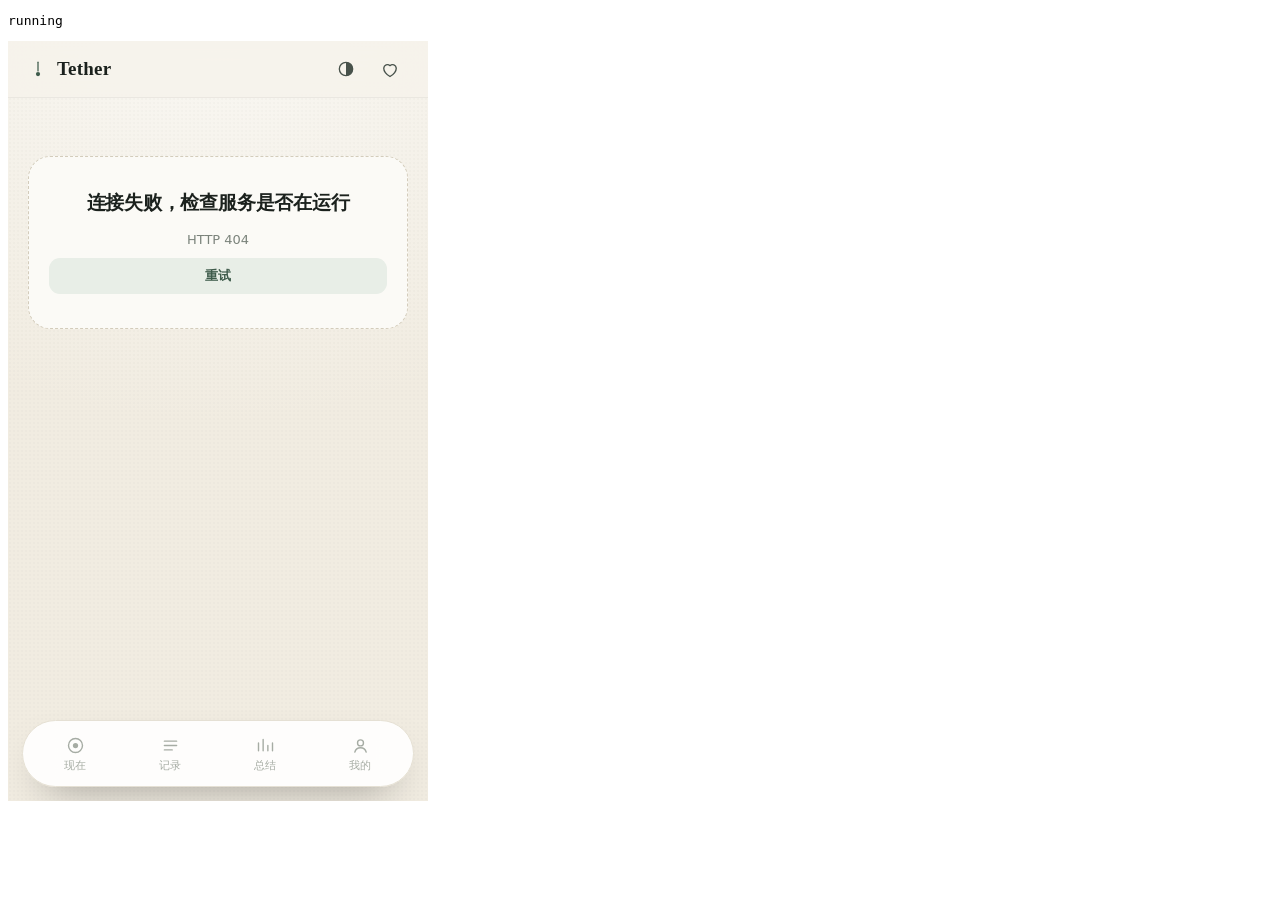
==== frontend/__smoke.html @ f4b99dbf "初始化 Tether 情绪记录与自我调节 Web 版（后端 Python 标准库 + 前端 PWA）" ====
<!DOCTYPE html>
<html><head><meta charset="utf-8"><title>smoke</title></head>
<body>
<pre id="out">running</pre>
<script>
const log = [];
function ok(name, cond, extra) {
  log.push((cond ? "PASS  " : "FAIL  ") + name + (extra ? "  :: " + extra : ""));
  document.getElementById("out").textContent = log.join("\n");
}
const wait = (ms) => new Promise((r) => setTimeout(r, ms));
async function until(fn, ms) {
  const end = Date.now() + (ms || 4000);
  while (Date.now() < end) {
    try { if (fn()) return true; } catch (e) {}
    await wait(50);
  }
  return false;
}
window.onerror = (m) => ok("harness error", false, m);

(async function () {
try {
await fetch("/api/demo/seed?reset=1&tz_offset=480", { method: "POST" });

  // iframe 必须在种完数据之后再建，并且等它自己的 load 事件，
  // 否则拿到的是上一份文档，后面所有点击都打在已经脱离的节点上
  const f = document.createElement("iframe");
  f.style.cssText = "width:420px;height:760px;border:0";
  await new Promise((resolve) => {
    f.onload = resolve;
    f.src = "./index.html?x=" + Date.now();
    document.body.appendChild(f);
  });
  const W = f.contentWindow, D = f.contentDocument;
  W.onerror = (m) => ok("app error", false, m);

  // 1. 首页渲染
  ok("首页出现情绪瓦片", await until(() => D.querySelectorAll(".emo-tile").length === 7));
  ok("首页出现记录行", await until(() => D.querySelectorAll(".entry").length > 0),
     "n=" + D.querySelectorAll(".entry").length);

  // 2. 主题色跟随手动主题
  const bar = () => D.querySelector('meta[name="theme-color"]').getAttribute("content");
  const before = bar();
  D.querySelector('[data-act="theme"]').click();
  await wait(120);
  D.querySelector('[data-act="theme"]').click();
  await wait(120);
  const themeAttr = D.documentElement.dataset.theme;
  ok("theme-color 与主题一致", bar() === (themeAttr === "dark" ? "#141815" : "#F6F3EC"),
     themeAttr + " / " + bar() + " (was " + before + ")");

  // 3. 双击情绪瓦片只建一条记录
  const n0 = (await (await fetch("/api/entries?limit=1")).json()).total;
  const tile = D.querySelector('.emo-tile[data-emotion="anxiety"]');
  tile.click();
  tile.click();
  tile.click();
  await until(() => !D.getElementById("overlay").hidden);
  await wait(900);
  const n1 = (await (await fetch("/api/entries?limit=1")).json()).total;
  ok("连点三次只建一条记录", n1 === n0 + 1, n0 + " -> " + n1);

  // 4. 浮层可访问性
  const ov = D.getElementById("overlay");
  ok("浮层是 dialog", ov.getAttribute("role") === "dialog");
  ok("浮层有可访问名称", !!ov.getAttribute("aria-label"), ov.getAttribute("aria-label"));

  // 5. 引导进度条不带 transition
  const live = ov.querySelector(".progress-line.live");
  ok("引导进度条标了 live", !!live);
  if (live) {
    const td = W.getComputedStyle(live.querySelector("i")).transitionDuration;
    ok("live 进度条无 transition", td === "0s" || td === "0.001ms", td);
  }

  // 6. 走完引导
  for (let i = 0; i < 8; i++) {
    const next = ov.querySelector('[data-act="iv-next"]');
    if (!next) break;
 next.click();
    await wait(120);
  }
  ok("走到结语页", await until(() => !!ov.querySelector('[data-act="note"]')));

  // 7. Esc 关闭并回到列表
  D.dispatchEvent(new W.KeyboardEvent("keydown", { key: "Escape", bubbles: true }));
  ok("Esc 关闭浮层", await until(() => ov.hidden));
  ok("role 清掉了", !ov.getAttribute("role"));

  // 8. 记录页筛选
  D.querySelector('.tab[data-view="log"]').click();
  ok("进入记录页", await until(() => !!D.getElementById("log-body")));
  const total = D.getElementById("log-count").textContent;
  D.querySelector('.chip[data-act="filter"][data-emotion="anger"]').click();
  await wait(150);
  ok("筛选后计数变化", D.getElementById("log-count").textContent !== total,
     total + " -> " + D.getElementById("log-count").textContent);
  D.querySelector('.chip[data-act="sort"][data-sort="time"]').click();
  await wait(150);
  ok("按时间排序出现日期分隔", D.querySelectorAll(".day-head").length > 0);

  // 9. 总结页
  D.querySelector('.tab[data-view="insights"]').click();
  ok("总结页出统计", await until(() => !!D.querySelector(".stat-value")));
  const firstCount = D.querySelector(".stat-value").textContent;
  ok("总结页出走势图", D.querySelectorAll(".spark i").length > 0);

  // 10. 新记录会让总结失效重算
  await fetch("/api/entries", {
    method: "POST",
    headers: { "Content-Type": "application/json" },
    body: JSON.stringify({ emotion: "anger", severity: 5, cause: "smoke", tz_offset: 480 }),
  });
  W.history.pushState({ view: "now" }, "", "#now");
  D.querySelector('.tab[data-view="now"]').click();
  await wait(200);
  D.querySelector('.tab[data-view="log"]').click();
  await wait(200);
  // 用应用自己的入口刷一遍记录，再回总结页
  D.querySelector('.tab[data-view="insights"]').click();
  await wait(600);
  ok("总结页可用（失效后重载不报错）",
     await until(() => !!D.querySelector(".stat-value")), "entries=" + firstCount);

  // 11. 切换语言
  D.querySelector('.tab[data-view="me"]').click();
  ok("进入我的页", await until(() => !!D.querySelector('[data-act="lang"]')));
  D.querySelector('.chip[data-act="lang"][data-lang="en"]').click();
  ok("切到英文", await until(() => D.documentElement.lang === "en"));
  ok("英文下标题也换了", /Tether · Log/.test(D.title), D.title);
  ok("英文下记录页正常", await until(() => {
    D.querySelector('.tab[data-view="log"]').click();
    return !!D.getElementById("log-body");
  }));
  D.querySelector('.tab[data-view="me"]').click();
  await until(() => !!D.querySelector('[data-act="lang"]'));
  D.querySelector('.chip[data-act="lang"][data-lang="zh"]').click();
  await until(() => D.documentElement.lang === "zh-CN");

  // 12. 同一 tab 再点一次回顶部；切走再回来则恢复各自的滚动位置
  D.querySelector('.tab[data-view="log"]').click();
  await wait(200);
  W.scrollTo(0, 300);
  await wait(80);
  D.querySelector('.tab[data-view="me"]').click();
  await wait(200);
  D.querySelector('.tab[data-view="log"]').click();
  await wait(200);
  ok("切走再回来恢复滚动位置", Math.abs(W.scrollY - 300) < 40, "scrollY=" + W.scrollY);
  // 无头环境里 smooth 滚动不会真的动，所以直接看有没有发出回顶部的请求
  const calls = [];
  const realScrollTo = W.scrollTo;
  W.scrollTo = function (arg) {
    if (arg && typeof arg === "object") calls.push({ top: arg.top, behavior: arg.behavior });
  return realScrollTo.apply(W, arguments);
  };
  D.querySelector('.tab[data-view="log"]').click();
  await wait(300);
  ok("再点当前 tab 请求回顶部", calls.some((c) => c && c.top === 0), JSON.stringify(calls));
  W.scrollTo = realScrollTo;

  log.push("DONE");
} catch (e) {
  ok("harness threw", false, e && e.message);
}
document.getElementById("out").textContent = log.join("\n");
})();
</script>
</body></html>
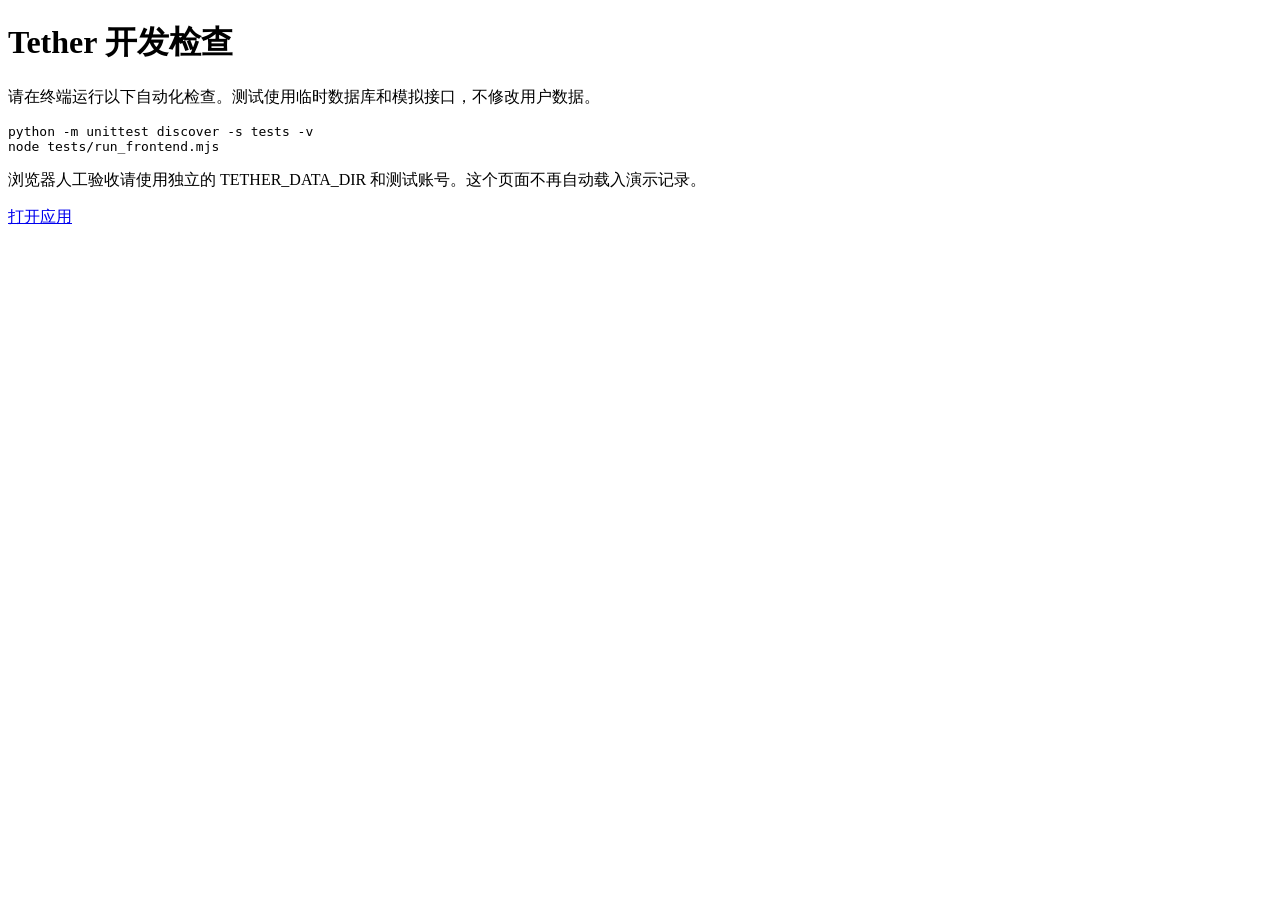
==== commit b167551c: "v1.1.0：PWA 资源补齐、服务端加固、README 重写 从 D:/ShanghaiMackson 这份副本同步（原目录的 .git 丢失，已重新接回仓库历史）。  - 新增 PWA 图标 ic" ====
--- a/frontend/__smoke.html
+++ b/frontend/__smoke.html
@@ -1,171 +1,9 @@
-<!DOCTYPE html>
-<html><head><meta charset="utf-8"><title>smoke</title></head>
-<body>
-<pre id="out">running</pre>
-<script>
-const log = [];
-function ok(name, cond, extra) {
-  log.push((cond ? "PASS  " : "FAIL  ") + name + (extra ? "  :: " + extra : ""));
-  document.getElementById("out").textContent = log.join("\n");
-}
-const wait = (ms) => new Promise((r) => setTimeout(r, ms));
-async function until(fn, ms) {
-  const end = Date.now() + (ms || 4000);
-  while (Date.now() < end) {
-    try { if (fn()) return true; } catch (e) {}
-    await wait(50);
-  }
-  return false;
-}
-window.onerror = (m) => ok("harness error", false, m);
-
-(async function () {
-try {
-await fetch("/api/demo/seed?reset=1&tz_offset=480", { method: "POST" });
-
-  // iframe 必须在种完数据之后再建，并且等它自己的 load 事件，
-  // 否则拿到的是上一份文档，后面所有点击都打在已经脱离的节点上
-  const f = document.createElement("iframe");
-  f.style.cssText = "width:420px;height:760px;border:0";
-  await new Promise((resolve) => {
-    f.onload = resolve;
-    f.src = "./index.html?x=" + Date.now();
-    document.body.appendChild(f);
-  });
-  const W = f.contentWindow, D = f.contentDocument;
-  W.onerror = (m) => ok("app error", false, m);
-
-  // 1. 首页渲染
-  ok("首页出现情绪瓦片", await until(() => D.querySelectorAll(".emo-tile").length === 7));
-  ok("首页出现记录行", await until(() => D.querySelectorAll(".entry").length > 0),
-     "n=" + D.querySelectorAll(".entry").length);
-
-  // 2. 主题色跟随手动主题
-  const bar = () => D.querySelector('meta[name="theme-color"]').getAttribute("content");
-  const before = bar();
-  D.querySelector('[data-act="theme"]').click();
-  await wait(120);
-  D.querySelector('[data-act="theme"]').click();
-  await wait(120);
-  const themeAttr = D.documentElement.dataset.theme;
-  ok("theme-color 与主题一致", bar() === (themeAttr === "dark" ? "#141815" : "#F6F3EC"),
-     themeAttr + " / " + bar() + " (was " + before + ")");
-
-  // 3. 双击情绪瓦片只建一条记录
-  const n0 = (await (await fetch("/api/entries?limit=1")).json()).total;
-  const tile = D.querySelector('.emo-tile[data-emotion="anxiety"]');
-  tile.click();
-  tile.click();
-  tile.click();
-  await until(() => !D.getElementById("overlay").hidden);
-  await wait(900);
-  const n1 = (await (await fetch("/api/entries?limit=1")).json()).total;
-  ok("连点三次只建一条记录", n1 === n0 + 1, n0 + " -> " + n1);
-
-  // 4. 浮层可访问性
-  const ov = D.getElementById("overlay");
-  ok("浮层是 dialog", ov.getAttribute("role") === "dialog");
-  ok("浮层有可访问名称", !!ov.getAttribute("aria-label"), ov.getAttribute("aria-label"));
-
-  // 5. 引导进度条不带 transition
-  const live = ov.querySelector(".progress-line.live");
-  ok("引导进度条标了 live", !!live);
-  if (live) {
-    const td = W.getComputedStyle(live.querySelector("i")).transitionDuration;
-    ok("live 进度条无 transition", td === "0s" || td === "0.001ms", td);
-  }
-
-  // 6. 走完引导
-  for (let i = 0; i < 8; i++) {
-    const next = ov.querySelector('[data-act="iv-next"]');
-    if (!next) break;
- next.click();
-    await wait(120);
-  }
-  ok("走到结语页", await until(() => !!ov.querySelector('[data-act="note"]')));
-
-  // 7. Esc 关闭并回到列表
-  D.dispatchEvent(new W.KeyboardEvent("keydown", { key: "Escape", bubbles: true }));
-  ok("Esc 关闭浮层", await until(() => ov.hidden));
-  ok("role 清掉了", !ov.getAttribute("role"));
-
-  // 8. 记录页筛选
-  D.querySelector('.tab[data-view="log"]').click();
-  ok("进入记录页", await until(() => !!D.getElementById("log-body")));
-  const total = D.getElementById("log-count").textContent;
-  D.querySelector('.chip[data-act="filter"][data-emotion="anger"]').click();
-  await wait(150);
-  ok("筛选后计数变化", D.getElementById("log-count").textContent !== total,
-     total + " -> " + D.getElementById("log-count").textContent);
-  D.querySelector('.chip[data-act="sort"][data-sort="time"]').click();
-  await wait(150);
-  ok("按时间排序出现日期分隔", D.querySelectorAll(".day-head").length > 0);
-
-  // 9. 总结页
-  D.querySelector('.tab[data-view="insights"]').click();
-  ok("总结页出统计", await until(() => !!D.querySelector(".stat-value")));
-  const firstCount = D.querySelector(".stat-value").textContent;
-  ok("总结页出走势图", D.querySelectorAll(".spark i").length > 0);
-
-  // 10. 新记录会让总结失效重算
-  await fetch("/api/entries", {
-    method: "POST",
-    headers: { "Content-Type": "application/json" },
-    body: JSON.stringify({ emotion: "anger", severity: 5, cause: "smoke", tz_offset: 480 }),
-  });
-  W.history.pushState({ view: "now" }, "", "#now");
-  D.querySelector('.tab[data-view="now"]').click();
-  await wait(200);
-  D.querySelector('.tab[data-view="log"]').click();
-  await wait(200);
-  // 用应用自己的入口刷一遍记录，再回总结页
-  D.querySelector('.tab[data-view="insights"]').click();
-  await wait(600);
-  ok("总结页可用（失效后重载不报错）",
-     await until(() => !!D.querySelector(".stat-value")), "entries=" + firstCount);
-
-  // 11. 切换语言
-  D.querySelector('.tab[data-view="me"]').click();
-  ok("进入我的页", await until(() => !!D.querySelector('[data-act="lang"]')));
-  D.querySelector('.chip[data-act="lang"][data-lang="en"]').click();
-  ok("切到英文", await until(() => D.documentElement.lang === "en"));
-  ok("英文下标题也换了", /Tether · Log/.test(D.title), D.title);
-  ok("英文下记录页正常", await until(() => {
-    D.querySelector('.tab[data-view="log"]').click();
-    return !!D.getElementById("log-body");
-  }));
-  D.querySelector('.tab[data-view="me"]').click();
-  await until(() => !!D.querySelector('[data-act="lang"]'));
-  D.querySelector('.chip[data-act="lang"][data-lang="zh"]').click();
-  await until(() => D.documentElement.lang === "zh-CN");
-
-  // 12. 同一 tab 再点一次回顶部；切走再回来则恢复各自的滚动位置
-  D.querySelector('.tab[data-view="log"]').click();
-  await wait(200);
-  W.scrollTo(0, 300);
-  await wait(80);
-  D.querySelector('.tab[data-view="me"]').click();
-  await wait(200);
-  D.querySelector('.tab[data-view="log"]').click();
-  await wait(200);
-  ok("切走再回来恢复滚动位置", Math.abs(W.scrollY - 300) < 40, "scrollY=" + W.scrollY);
-  // 无头环境里 smooth 滚动不会真的动，所以直接看有没有发出回顶部的请求
-  const calls = [];
-  const realScrollTo = W.scrollTo;
-  W.scrollTo = function (arg) {
-    if (arg && typeof arg === "object") calls.push({ top: arg.top, behavior: arg.behavior });
-  return realScrollTo.apply(W, arguments);
-  };
-  D.querySelector('.tab[data-view="log"]').click();
-  await wait(300);
-  ok("再点当前 tab 请求回顶部", calls.some((c) => c && c.top === 0), JSON.stringify(calls));
-  W.scrollTo = realScrollTo;
-
-  log.push("DONE");
-} catch (e) {
-  ok("harness threw", false, e && e.message);
-}
-document.getElementById("out").textContent = log.join("\n");
-})();
-</script>
-</body></html>
+<!doctype html>
+<html lang="zh-CN"><meta charset="utf-8"><title>Tether development checks</title>
+<h1>Tether 开发检查</h1>
+<p>请在终端运行以下自动化检查。测试使用临时数据库和模拟接口，不修改用户数据。</p>
+<pre>python -m unittest discover -s tests -v
+node tests/run_frontend.mjs</pre>
+<p>浏览器人工验收请使用独立的 TETHER_DATA_DIR 和测试账号。这个页面不再自动载入演示记录。</p>
+<a href="./">打开应用</a>
+</html>
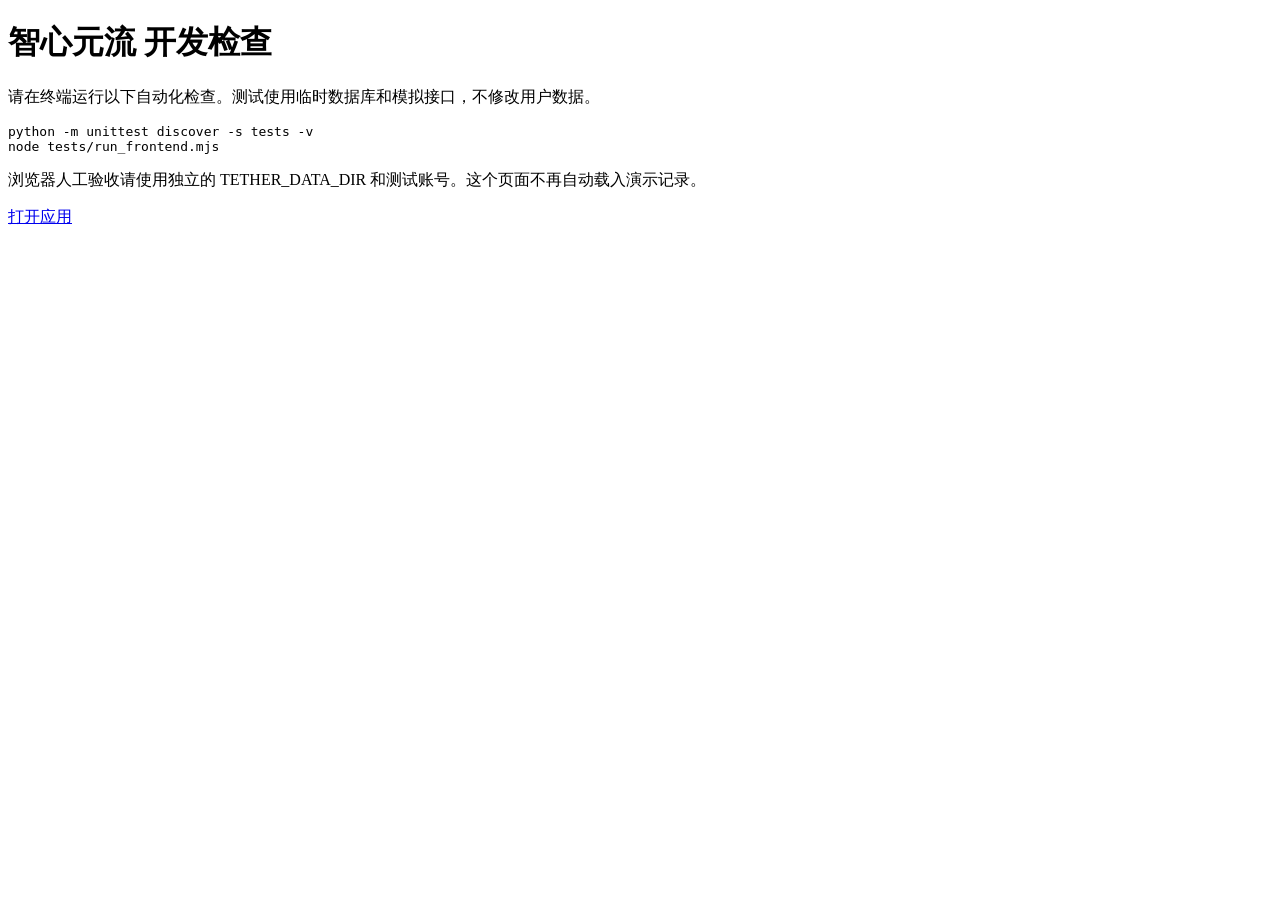
==== commit 62392c88: "品牌更名为「智心元流 / ZhiXinYuanLiu」 - 用户可见处全部替换：页面标题、manifest 名称与描述、AI 系统提示词、   导出文件名（zhixinyuanliu-entries." ====
--- a/frontend/__smoke.html
+++ b/frontend/__smoke.html
@@ -1,6 +1,6 @@
 <!doctype html>
-<html lang="zh-CN"><meta charset="utf-8"><title>Tether development checks</title>
-<h1>Tether 开发检查</h1>
+<html lang="zh-CN"><meta charset="utf-8"><title>智心元流 development checks</title>
+<h1>智心元流 开发检查</h1>
 <p>请在终端运行以下自动化检查。测试使用临时数据库和模拟接口，不修改用户数据。</p>
 <pre>python -m unittest discover -s tests -v
 node tests/run_frontend.mjs</pre>
